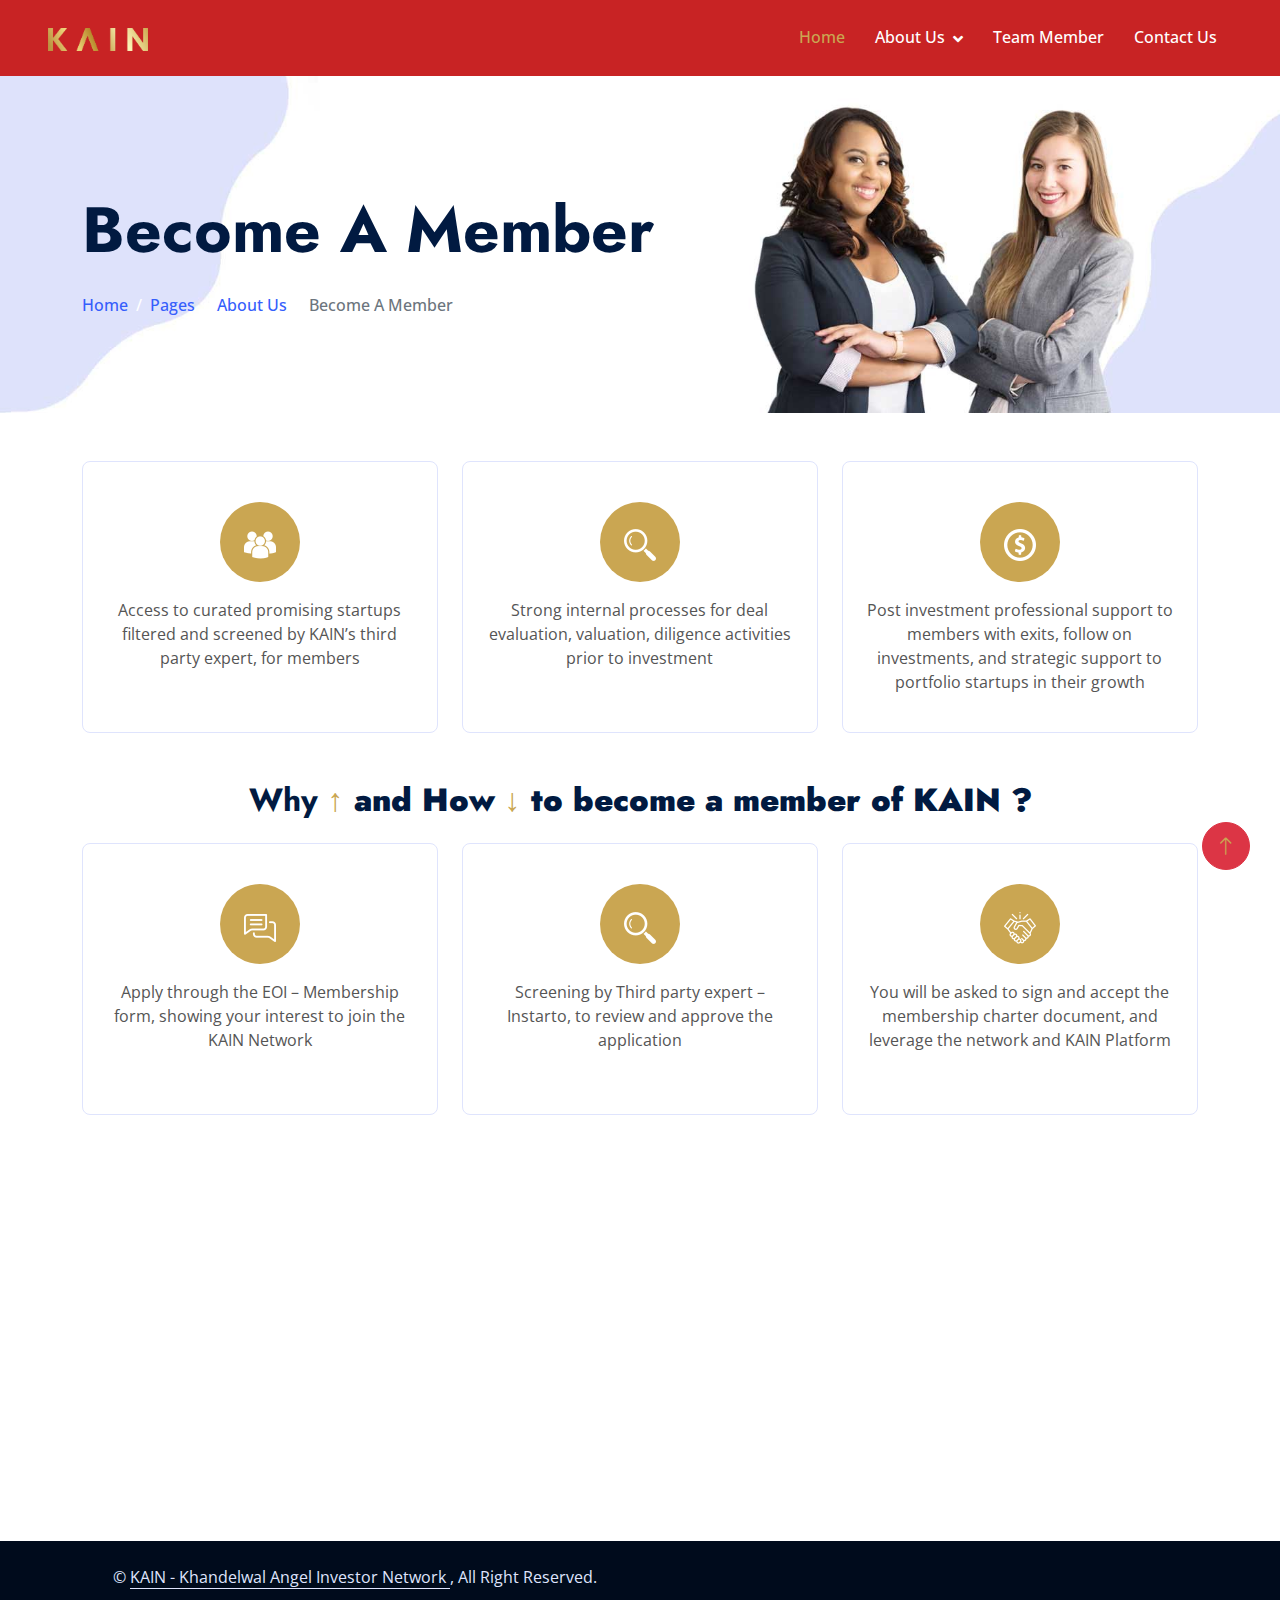
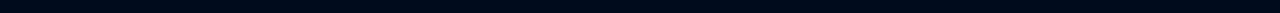
==== become_a_member.html @ 5f860b59 "update" ====
<!DOCTYPE html>
<html lang="en">
  <head>
    <meta charset="utf-8" />
    <title>KAIN - Financial Services Website Template</title>
    <meta content="width=device-width, initial-scale=1.0" name="viewport" />
    <meta content="" name="keywords" />
    <meta content="" name="description" />

    <!-- Favicon -->
    <link href="assets/img/KAIN Logo.png" rel="icon" />

    <!-- Google Web Fonts -->
    <link rel="preconnect" href="https://fonts.googleapis.com" />
    <link rel="preconnect" href="https://fonts.gstatic.com" crossorigin />
    <link
      href="https://fonts.googleapis.com/css2?family=Jost:wght@500;600;700&family=Open+Sans:wght@400;500&display=swap"
      rel="stylesheet"
    />

    <!-- Icon Font Stylesheet -->
    <link
      href="https://cdnjs.cloudflare.com/ajax/libs/font-awesome/5.10.0/css/all.min.css"
      rel="stylesheet"
    />
    <link
      href="https://cdn.jsdelivr.net/npm/bootstrap-icons@1.4.1/font/bootstrap-icons.css"
      rel="stylesheet"
    />

    <!-- Libraries Stylesheet -->
    <link href="lib/animate/animate.min.css" rel="stylesheet" />
    <link href="lib/owlcarousel/assets/owl.carousel.min.css" rel="stylesheet" />

    <!-- Customized Bootstrap Stylesheet -->
    <link href="css/bootstrap.min.css" rel="stylesheet" />

    <!-- Template Stylesheet -->
    <link href="css/style.css" rel="stylesheet" />
  </head>

  <body>
    <!-- Spinner Start -->
    <div
      id="spinner"
      class="show bg-white position-fixed translate-middle w-100 vh-100 top-50 start-50 d-flex align-items-center justify-content-center"
    >
      <div
        class="spinner-border text-primary"
        role="status"
        style="width: 3rem; height: 3rem"
      ></div>
    </div>
    <!-- Spinner End -->

    <!-- Navbar Start -->
  <div class="container-fluid fixed-top px-0 wow fadeIn" data-wow-delay="0.1s">


    <nav class="navbar navbar-expand-lg py-lg-0 px-lg-5 wow fadeIn" style="background-color: #c82324;"
      data-wow-delay="0.1s">
      <a href="index.html" class="navbar-brand ms-4 ms-lg-0">
        <!-- <h1 class="display-5 text-primary m-0">KAIN</h1> -->
        <img src="assets/img/KAIN Logo.png" alt="logo" width="100px" />
      </a>
      <button type="button" class="navbar-toggler me-4" data-bs-toggle="collapse" data-bs-target="#navbarCollapse">
        <span class="navbar-toggler-icon"></span>
      </button>
      <div class="collapse navbar-collapse" id="navbarCollapse">
        <div class="navbar-nav ms-auto p-4 p-lg-0">
          <a href="index.html" class="nav-item nav-link active">Home</a>
          <div class="dropdown">
          <a href="about.html" class="nav-item nav-link dropdown-toggle" id="dropdownMenuButton2" data-bs-toggle="dropdown" aria-expanded="false">About Us</a>
          <ul class="dropdown-menu dropdown-menu-white" aria-labelledby="dropdownMenuButton2">
            <li><a class="dropdown-item" href="kain_overview.html">Overview</a></li>
            <li><a class="dropdown-item" href="objectives.html">Objectives</a></li>
            <li><a class="dropdown-item" href="become_a_member.html">How to become a KAIN member?</a></li>
          </ul>
        </div>
          <a href="team.html" class="nav-item nav-link">Team Member</a>
          <a href="contact.html" class="nav-item nav-link">Contact Us</a>

        </div>
        <!-- <div class="d-none d-lg-flex ms-2">
            <a class="btn btn-light btn-sm-square rounded-circle ms-3" href="">
              <small class="fab fa-facebook-f text-primary"></small>
            </a>
            <a class="btn btn-light btn-sm-square rounded-circle ms-3" href="">
              <small class="fab fa-twitter text-primary"></small>
            </a>
            <a class="btn btn-light btn-sm-square rounded-circle ms-3" href="">
              <small class="fab fa-linkedin-in text-primary"></small>
            </a>
          </div> -->
      </div>
    </nav>
  </div>
  <!-- Navbar End -->

    <!-- Page Header Start -->
    <div
      class="container-fluid page-header mb-5 wow fadeIn"
      data-wow-delay="0.1s"
    >
      <div class="container">
        <h1 class="display-3 mb-4 animated slideInDown">Become A Member</h1>
        <nav aria-label="breadcrumb animated slideInDown">
          <ol class="breadcrumb mb-0">
            <li class="breadcrumb-item"><a href="index.html">Home</a></li>
            <li class="breadcrumb-item"><a href="#">Pages</a></li>
            <li class="breadcrumb-item"><a href="#">About Us</a></li>
            <li class="breadcrumb-item active" aria-current="page">Become A Member</li>
          </ol>
        </nav>
      </div>
    </div>
    <!-- Page Header End -->

    <div class="container mt-5" >
        <div class="row g-4 align-items-center">
          <div class="col-md-4 wow fadeIn" data-wow-delay="0.7s">
            <div class="feature-box border rounded p-4">
              <div class="center-img">
                <div class="text-center mt-3" style="width:80px; height: 80px; background-color:var( --primary); border-radius: 50%;">
                    <b class="" style="font-size: 25px; color: white; line-height: 80px;"><img src="./assets/img/multiple-users-silhouette.png" alt=""></b>
                   </div>
              </div>
              <p class="mb-3"  style="text-align: center;" >
                Access to curated promising startups filtered
                and screened by KAIN’s third party expert, for
                members
              </p>
            </div>
          </div>
          <div class="col-md-4 wow fadeIn" data-wow-delay="0.7s">
            <div class="feature-box border rounded p-4">
              <div class="center-img">
                <div class="text-center mt-3" style="width:80px; height: 80px; background-color:var( --primary); border-radius: 50%;">
                    <b class="" style="font-size: 25px; color: white; line-height: 80px;"><img src="./assets/img/search.png" alt=""></b>
                   </div>
              </div>
              <p class="mb-3" style="text-align: center;">
                Strong internal processes for deal evaluation,
                valuation, diligence activities prior to
                investment
              </p>
              <!-- <a class="fw-semi-bold" href=""
                  >Read More <i class="fa fa-arrow-right ms-1"></i
                ></a> -->
            </div>
          </div>
          <div class="col-md-4 wow fadeIn" data-wow-delay="0.7s">
            <div class="feature-box border rounded p-4">
              <div class="center-img">
                <div class="text-center mt-3" style="width:80px; height: 80px; background-color:var( --primary); border-radius: 50%;">
                    <b class="" style="font-size: 25px; color: white; line-height: 80px;"><img src="./assets/img/coin.png" alt=""></b>
                   </div>
              </div>
             
              <p class="mb-3" style="text-align: center;">
                Post investment professional support to
                  members with exits, follow on investments, and
                  strategic support to portfolio startups in their
                  growth
              </p>
              <!-- <a class="fw-semi-bold" href=""
                  >Read More <i class="fa fa-arrow-right ms-1"></i
                ></a> -->
            </div>
          </div>
        </div>
      </div>
    <!-- baniya ends -->
      <!-- why and how starts -->

      <h2 class="text-center pt-4 mt-4 mb-4" style="color: rgb(1,26,65);"> Why <b><span style="color: var( --primary);">&uarr;</span> and How <span style="color: var(--primary);">&darr; </span> to become a member of KAIN ?</b></h2>

      <div class="container mt-3" >
        <div class="row g-4 align-items-center">
          <div class="col-md-4 wow fadeIn" data-wow-delay="0.7s">
            <div class="feature-box border rounded p-4">
              <div class="center-img">
                <div class="text-center mt-3" style="width:80px; height: 80px; background-color:var( --primary); border-radius: 50%;">
                    <b class="" style="font-size: 25px; color: white; line-height: 80px;"><img src="./assets/img/chatting.png" alt=""></b>
                   </div>
              </div>
              <p class="mb-3"  style="text-align: center;" >
                Apply through the EOI – Membership form,
                showing your interest to join the KAIN Network
              </p>
            </div>
          </div>
          <div class="col-md-4 wow fadeIn" data-wow-delay="0.7s">
            <div class="feature-box border rounded p-4">
              <div class="center-img">
                <div class="text-center mt-3" style="width:80px; height: 80px; background-color:var( --primary); border-radius: 50%;">
                    <b class="" style="font-size: 25px; color: white; line-height: 80px;"><img src="./assets/img/search.png" alt=""></b>
                   </div>
              </div>
              <p class="mb-3" style="text-align: center;">
                Screening by Third party expert – Instarto, to
                review and approve the application
              </p>
              <!-- <a class="fw-semi-bold" href=""
                  >Read More <i class="fa fa-arrow-right ms-1"></i
                ></a> -->
            </div>
          </div>
          <div class="col-md-4 wow fadeIn" data-wow-delay="0.7s">
            <div class="feature-box border rounded p-4">
              <div class="center-img">
                <div class="text-center mt-3" style="width:80px; height: 80px; background-color:var( --primary); border-radius: 50%;">
                    <b class="" style="font-size: 25px; color: white; line-height: 80px;"><img src="./assets/img/handshake.png" alt=""></b>
                   </div>
              </div>
             
              <p class="mb-3" style="text-align: center;">
                You will be asked to sign and accept the
                  membership charter document, and leverage the
                  network and KAIN Platform
              </p>
              <!-- <a class="fw-semi-bold" href=""
                  >Read More <i class="fa fa-arrow-right ms-1"></i
                ></a> -->
            </div>
          </div>
        </div>
      </div>
      <!-- why and how ends -->
    <!-- Footer Start -->
    <div
    class="container-fluid bg-dark text-light footer mt-5 py-5 wow fadeIn"
    data-wow-delay="0.1s"
  >
    <div class="container py-5">
      <div class="row g-5">
        <!-- <div class="col-lg-3 col-md-6">
          <h4 class="text-white mb-4">Our Office</h4>
          <p class="mb-2">
            <i class="fa fa-map-marker-alt me-3"></i>123 Street, New York, USA
          </p>
          <p class="mb-2">
            <i class="fa fa-phone-alt me-3"></i>+012 345 67890
          </p>
          <p class="mb-2">
            <i class="fa fa-envelope me-3"></i>info@example.com
          </p>
          <div class="d-flex pt-2">
            <a
              class="btn btn-square btn-outline-light rounded-circle me-2"
              href=""
              ><i class="fab fa-twitter"></i
            ></a>
            <a
              class="btn btn-square btn-outline-light rounded-circle me-2"
              href=""
              ><i class="fab fa-facebook-f"></i
            ></a>
            <a
              class="btn btn-square btn-outline-light rounded-circle me-2"
              href=""
              ><i class="fab fa-youtube"></i
            ></a>
            <a
              class="btn btn-square btn-outline-light rounded-circle me-2"
              href=""
              ><i class="fab fa-linkedin-in"></i
            ></a>
          </div>
        </div> -->
        <div class="col-lg-6 col-md-6">
          <!-- <div class="col-md-4 mb-4 mb-md-0"> -->
              <a href="index.html"><img src="assets/img/KAIN Logo.png" alt="" class="img-fluid" width="100px"></a>
              <p class="mt-4">KAIN is an initiative by entrepreneurship wing of KDF (Khandelwal development forum), where we have created investor group of diamonds of the society; these diamonds have achieved significant milestones in their respective industries and possess deep expertise to create business at scale.</p>
            </div>
            <div class="col-lg-1"></div>
            <div class="col-lg-3 col-md-6">
             <h4 class="text-white mb-4">Pages</h4>
             <a class="btn btn-link" href="index.html">Home</a>
             <a class="btn btn-link" href="about.html">About Us</a>
             <a class="btn btn-link" href="team.html">Our Team</a>
             <a class="btn btn-link" href="contact.html">Contact Us</a>
           </div>
        </div>
     
      </div>
    </div>
    </div>
    <!-- Footer End -->

    <!-- Copyright Start -->
    <div class="container-fluid copyright py-4">
      <div class="container">
        <div class="row">
          <div class="col-md-6 text-center text-md-start mb-3 mb-md-0">
            &copy; <a class="border-bottom" href=""> KAIN - Khandelwal Angel Investor Network </a>, All
            Right Reserved.
          </div>
        </div>
      </div>
    </div>
    <!-- Copyright End -->

    <!-- Back to Top -->
    <a href="#" class="btn btn-lg btn-danger btn-lg-square rounded-circle back-to-top"><i class="bi bi-arrow-up"
      style="color: #caa652; font-weight: 900;"></i></a>

    <!-- JavaScript Libraries -->
    <script src="https://code.jquery.com/jquery-3.4.1.min.js"></script>
    <script src="https://cdn.jsdelivr.net/npm/bootstrap@5.0.0/dist/js/bootstrap.bundle.min.js"></script>
    <script src="lib/wow/wow.min.js"></script>
    <script src="lib/easing/easing.min.js"></script>
    <script src="lib/waypoints/waypoints.min.js"></script>
    <script src="lib/owlcarousel/owl.carousel.min.js"></script>
    <script src="lib/counterup/counterup.min.js"></script>

    <!-- Template Javascript -->
    <script src="js/main.js"></script>
  </body>
</html>
---- css/style.css ----
/********** Template CSS **********/
:root {
  --primary: #caa652;
  --secondary: #c82324;
  --tertiary: #fff;
  --light: #dfe4fd;
  --dark: #caa652;
}

.back-to-top {
  position: fixed;
  display: none;
  right: 30px;
  bottom: 30px;
  z-index: 99;
}

h1,
.h1,
h2,
.h2,
.fw-bold {
  font-weight: 700 !important;
}

h3,
.h3,
h4,
.h4,
.fw-medium {
  font-weight: 600 !important;
}

h5,
.h5,
h6,
.h6,
.fw-semi-bold {
  font-weight: 500 !important;
}

/*** Spinner ***/
#spinner {
  opacity: 0;
  visibility: hidden;
  transition: opacity 0.5s ease-out, visibility 0s linear 0.5s;
  z-index: 99999;
}

#spinner.show {
  transition: opacity 0.5s ease-out, visibility 0s linear 0s;
  visibility: visible;
  opacity: 1;
}

/*** Button ***/
.btn {
  transition: 0.5s;
  font-weight: 500;
}

.btn-primary,
.btn-outline-primary:hover {
  color: var(--light);
}

.btn-square {
  width: 38px;
  height: 38px;
}

.btn-sm-square {
  width: 32px;
  height: 32px;
}

.btn-lg-square {
  width: 48px;
  height: 48px;
}

.btn-square,
.btn-sm-square,
.btn-lg-square {
  padding: 0;
  display: flex;
  align-items: center;
  justify-content: center;
  font-weight: normal;
}

.cardss {
  height: 46vh;
}
/*** Navbar ***/
.fixed-top {
  transition: 0.5s;
}

.top-bar {
  height: 45px;
  border-bottom: 1px solid rgba(53, 94, 252, 0.07);
}

.navbar .dropdown-toggle::after {
  border: none;
  content: '\f107';
  font-family: 'Font Awesome 5 Free';
  font-weight: 900;
  vertical-align: middle;
  margin-left: 8px;
}

.navbar .navbar-nav .nav-link {
  padding: 25px 15px;
  color: var(--tertiary);
  font-weight: 500;
  outline: none;
}

.navbar .navbar-nav .nav-link:hover,
.navbar .navbar-nav .nav-link.active {
  color: var(--primary);
}

@media (max-width: 991.98px) {
  .navbar .navbar-nav {
    margin-top: 10px;
    border-top: 1px solid rgba(0, 0, 0, 0.07);
    background: #ffffff;
  }

  .navbar .navbar-nav .nav-link {
    padding: 10px 0;
  }
}

@media (min-width: 992px) {
  .navbar .nav-item .dropdown-menu {
    display: block;
    visibility: hidden;
    top: 100%;
    transform: rotateX(-75deg);
    transform-origin: 0% 0%;
    transition: 0.5s;
    opacity: 0;
  }

  .navbar .nav-item:hover .dropdown-menu {
    transform: rotateX(0deg);
    visibility: visible;
    transition: 0.5s;
    opacity: 1;
  }
}

/*** Header ***/
.carousel-caption {
  top: 0;
  left: 0;
  right: 0;
  bottom: 0;
  display: flex;
  align-items: center;
  justify-content: center;
  text-align: start;
  z-index: 1;
}

.carousel-control-prev,
.carousel-control-next {
  width: 3rem;
}

.carousel-control-prev-icon,
.carousel-control-next-icon {
  width: 3rem;
  height: 3rem;
  background-color: var(--primary);
  border: 10px solid var(--primary);
}

.carousel-control-prev-icon {
  border-radius: 0 3rem 3rem 0;
}

.carousel-control-next-icon {
  border-radius: 3rem 0 0 3rem;
}
.navbar-light {
  background-color: #f8f9fa;
  transition: background-color 0.3s;
}

/* Scrolled navbar style */
.navbar-scrolled {
  background-color: #333; /* Change this to your desired color */
}

@media (max-width: 768px) {
  #header-carousel .carousel-item {
    position: relative;
    min-height: 450px;
  }

  #header-carousel .carousel-item img {
    position: absolute;
    width: 100%;
    height: 100%;
    object-fit: cover;
  }
}

.page-header {
  padding-top: 12rem;
  padding-bottom: 6rem;
  background: url(../img/header.jpg) top left no-repeat;
  background-size: cover;
}

.page-header .breadcrumb-item,
.page-header .breadcrumb-item a {
  font-weight: 500;
}

.page-header .breadcrumb-item + .breadcrumb-item::before {
  color: var(--tertiary);
}

/*** Facts ***/
.facts {
  background: linear-gradient(#011a41, #011a41), url(../img/bg.png);
}

/*** Callback ***/
.callback {
  position: relative;
}

.callback::before {
  position: absolute;
  content: '';
  width: 100%;
  height: 50%;
  top: 0;
  left: 0;
  background: linear-gradient(#011a41, #011a41), url(../img/bg.png);
  z-index: -1;
}

/*** Feature ***/
.feature .feature-box,
.feature .feature-box * {
  transition: 0.5s;
}

.feature .feature-box:hover {
  background: #ab2121;
  border-color: var(--primary) !important;
}

.feature .feature-box:hover * {
  color: #ffffff !important;
}

/*** Service ***/
.service .nav .nav-link {
  transition: 0.5s;
}

.service .nav .nav-link.active {
  border-color: var(--primary) !important;
  background: var(--primary);
}

.service .nav .nav-link.active h5 {
  color: #ffffff !important;
}

.service .nav .nav-link.active h5 i {
  color: #ffffff !important;
}

/*** Project ***/
.project-item,
.project-item .project-img {
  position: relative;
}

.project-item .project-img a {
  position: absolute;
  width: 100%;
  height: 100%;
  top: 0;
  left: 0;
  background: rgba(255, 255, 255, 0.5);
  display: flex;
  align-items: center;
  justify-content: center;
  border-radius: 8px;
  opacity: 0;
  transition: 0.5s;
}

.project-item:hover .project-img a {
  opacity: 1;
}

.project-item .project-title {
  position: absolute;
  top: 3rem;
  right: 0;
  bottom: 0;
  left: 3rem;
  border: 1px solid var(--light);
  border-radius: 8px;
  display: flex;
  align-items: flex-end;
  padding: 18px;
  z-index: -1;
  transition: 0.5s;
}

.project-item:hover .project-title {
  background: var(--primary);
  border-color: var(--primary);
}

.project-item .project-title h4 {
  transition: 0.5s;
}

.project-item:hover .project-title h4 {
  color: #ffffff;
}

.project-carousel .owl-nav {
  margin-top: 25px;
  display: flex;
  justify-content: center;
}

.project-carousel .owl-nav .owl-prev,
.project-carousel .owl-nav .owl-next {
  margin: 0 12px;
  width: 45px;
  height: 45px;
  display: flex;
  align-items: center;
  justify-content: center;
  color: var(--primary);
  background: var(--light);
  border-radius: 45px;
  font-size: 22px;
  transition: 0.5s;
}

.project-carousel .owl-nav .owl-prev:hover,
.project-carousel .owl-nav .owl-next:hover {
  background: var(--primary);
  color: var(--light);
}

/*** Team ***/
.team-item {
  position: relative;
  padding: 4rem 0;
}

.team-item img {
  position: relative;
  z-index: 2;
}

.team-item .team-text {
  position: absolute;
  top: 0;
  right: 3rem;
  bottom: 0;
  left: 3rem;
  padding: 15px;
  border: 1px solid var(--light);
  border-radius: 8px;
  display: flex;
  flex-direction: column;
  align-items: center;
  justify-content: space-between;
  transition: 0.5s;
  z-index: 1;
}

.team-item:hover .team-text {
  background: var(--primary);
  border-color: var(--primary);
}

.team-item .team-text h4 {
  transition: 0.5s;
}

.team-item:hover .team-text h4 {
  color: #ffffff;
}

.team-item .team-social .btn {
  background: var(--light);
  color: var(--primary);
}

.team-item:hover .team-social .btn {
  background: #ffffff;
}

.team-item .team-social .btn:hover {
  background: var(--primary);
  color: var(--light);
}

/*** Testimonial ***/
.testimonial-item {
  position: relative;
  text-align: center;
  padding-top: 30px;
}

.testimonial-item .testimonial-text {
  position: relative;
  text-align: center;
}

.testimonial-item .testimonial-text .btn-square {
  position: absolute;
  width: 60px;
  height: 60px;
  top: -30px;
  left: 50%;
  transform: translateX(-50%);
}

.testimonial-item .testimonial-text::before {
  position: absolute;
  content: '';
  bottom: -60px;
  left: 50%;
  transform: translateX(-50%);
  border: 30px solid;
  border-color: var(--light) transparent transparent transparent;
}

.testimonial-item .testimonial-text::after {
  position: absolute;
  content: '';
  bottom: -59px;
  left: 50%;
  transform: translateX(-50%);
  border: 30px solid;
  border-color: #ffffff transparent transparent transparent;
}

.testimonial-carousel .owl-item img {
  margin: 0 auto;
  width: 100px;
  height: 100px;
}

.testimonial-carousel .owl-dots {
  margin-top: 25px;
  display: flex;
  align-items: flex-end;
  justify-content: center;
}

.testimonial-carousel .owl-dot {
  position: relative;
  display: inline-block;
  margin: 0 5px;
  width: 30px;
  height: 30px;
  border: 1px solid var(--light);
  border-radius: 30px;
  transition: 0.5s;
}

.testimonial-carousel .owl-dot::after {
  position: absolute;
  content: '';
  width: 16px;
  height: 16px;
  top: 6px;
  left: 6px;
  border-radius: 16px;
  background: var(--light);
  transition: 0.5s;
}

.testimonial-carousel .owl-dot.active {
  border-color: var(--primary);
}

.testimonial-carousel .owl-dot.active::after {
  background: var(--primary);
}

/*** Footer ***/
.footer .btn.btn-link {
  display: block;
  margin-bottom: 5px;
  padding: 0;
  text-align: left;
  color: var(--light);
  font-weight: normal;
  text-transform: capitalize;
  transition: 0.3s;
}

.footer .btn.btn-link::before {
  position: relative;
  content: '\f105';
  font-family: 'Font Awesome 5 Free';
  font-weight: 900;
  margin-right: 10px;
}

.footer .btn.btn-link:hover {
  color: #fff;
  letter-spacing: 1px;
  box-shadow: none;
}

.copyright {
  color: var(--light);
  background: #000b1c;
}

.copyright a {
  color: var(--light);
}

.copyright a:hover {
  color: var(--primary);
}

.center-img {
  display: flex;
  justify-content: center;
  align-items: center;
  margin-bottom: 1rem;
  /* Adjust this to control the height of the container */
}

.feature-box {
  height: 17rem;
}
.list-bullet li,
.list-checkmark li {
  position: relative;
}

.list-bullet li {
  padding: 0 0 1rem 2rem;
}

.list-bullet li:before,
.list-checkmark li:before {
  content: '';
  position: absolute;
  top: -3px;
  left: 0;
  width: 11px;
  height: 17px;
  border-color: #fc5c00;
  border-style: solid;
  border-width: 0 2px 2px 0;
  margin: 0.1rem 1.5rem 0.1rem 0.2rem;
  transform: rotate(46deg);
}

.list-arrow li,
.list-checkmark li {
  position: relative;
}

.list-arrow li {
  padding: 0 0 1rem 2rem;
}

.list-arrow li:before,
.list-checkmark li:before {
  content: '';
  position: absolute;
  top: 4px; /* Adjust this value to position the arrow vertically */
  left: 0;
  width: 0;
  height: 0;
  border-left: 8px solid transparent;
  border-right: 8px solid transparent;
  border-bottom: 8px solid #fc5c00; /* You can change the color here */
  margin: 0.1rem 1.5rem 0.1rem 0.2rem;
  transform: rotate(45deg); /* Adjust the rotation angle if needed */
}


/* team css */

.card {
  position: relative;
  display: -webkit-flex;
  display: flex;
  -webkit-flex-direction: column;
  flex-direction: column;
  min-width: 0;
  word-wrap: break-word;
  background-color: #fff;
  background-clip: border-box;
  border: 1px solid rgba(0, 0, 0, 0.125);
  border-radius: 0.25rem;
}

.member-profile {
  top: -50px;
  left: 0;
}
.text-center {
  text-align: center !important;
}
.w-100 {
  width: 100% !important;
}
.position-absolute {
  position: absolute !important;
}

.member-profile img {
  width: 100px;
  height: 105px;
}
.rounded-circle {
  border-radius: 50% !important;
}
.mx-auto {
  margin-right: auto !important;
  margin-left: auto !important;
}
.shadow-sm {
  box-shadow: 0 0.125rem 0.25rem rgb(0 0 0 / 8%) !important;
}

/* icon  */
.feature-1 .wrap-icon {
  margin: 0 auto;
  height: 100px;
  width: 100px;
  border-radius: 50%;
  position: relative;
  margin-bottom: 30px;
  /* box-shadow: 0 15px 30px 0 rgba(255, 0, 0, 0.2); */
  display: inline-flex;
  align-items: center;
  justify-content: center;
}

.feature-1 .wrap-icon.icon-1 {
  background: linear-gradient(-45deg, #e0e0b8, #dbb2b2);
}

.feature-1 .wrap-icon.icon-4 {
  background-image: linear-gradient(90deg, #3b26db 1%, #7b19cb);
}

.feature-1 .wrap-icon.icon-2 {
  background-image: linear-gradient(90deg, #0184ff 1%, #01abff);
}

.feature-1 .wrap-icon.icon-3 {
  background-image: linear-gradient(90deg, #e45b2d, #f07921 33%, #fc9715);
}

.feature-1 .wrap-icon i {
  font-size: 40px;
  line-height: 0;
  color: #fff;
}

.feature-1 h3 {
  font-size: 20px;
}

.feature-1 p {
  color: #b1b1b1;
}
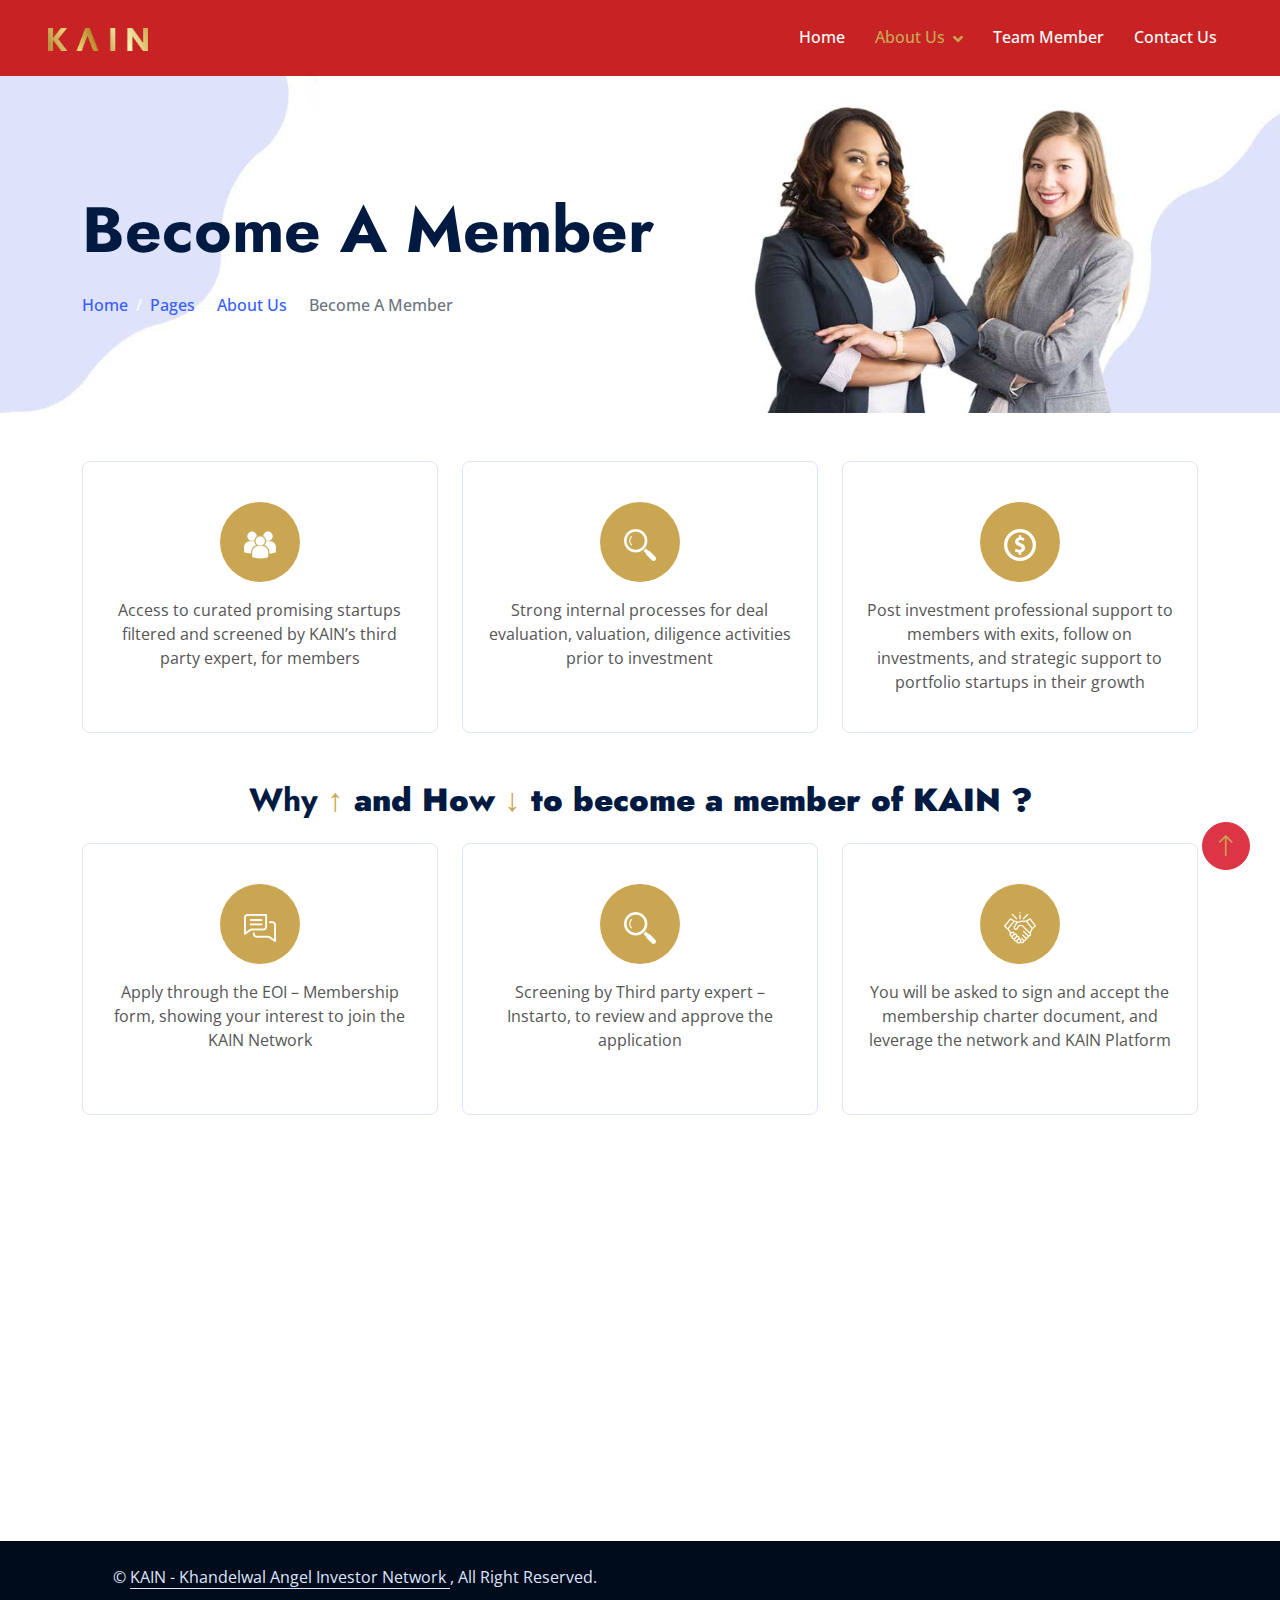
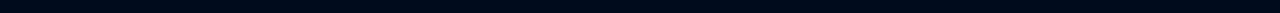
==== commit f7914670: "css update" ====
--- a/become_a_member.html
+++ b/become_a_member.html
@@ -53,7 +53,7 @@
     </div>
     <!-- Spinner End -->
 
-    <!-- Navbar Start -->
+     <!-- Navbar Start -->
   <div class="container-fluid fixed-top px-0 wow fadeIn" data-wow-delay="0.1s">
 
 
@@ -64,17 +64,17 @@
         <img src="assets/img/KAIN Logo.png" alt="logo" width="100px" />
       </a>
       <button type="button" class="navbar-toggler me-4" data-bs-toggle="collapse" data-bs-target="#navbarCollapse">
-        <span class="navbar-toggler-icon"></span>
+        <span class="navbar-toggler-icon"><b><i class="bi bi-list"></i></b></span>
       </button>
       <div class="collapse navbar-collapse" id="navbarCollapse">
         <div class="navbar-nav ms-auto p-4 p-lg-0">
-          <a href="index.html" class="nav-item nav-link active">Home</a>
+          <a href="index.html" class="nav-item nav-link ">Home</a>
           <div class="dropdown">
-          <a href="about.html" class="nav-item nav-link dropdown-toggle" id="dropdownMenuButton2" data-bs-toggle="dropdown" aria-expanded="false">About Us</a>
+          <a href="about.html" class="nav-item nav-link dropdown-toggle active" id="dropdownMenuButton2" data-bs-toggle="dropdown" aria-expanded="false">About Us</a>
           <ul class="dropdown-menu dropdown-menu-white" aria-labelledby="dropdownMenuButton2">
             <li><a class="dropdown-item" href="kain_overview.html">Overview</a></li>
             <li><a class="dropdown-item" href="objectives.html">Objectives</a></li>
-            <li><a class="dropdown-item" href="become_a_member.html">How to become a KAIN member?</a></li>
+            <li><a class="dropdown-item active" href="become_a_member.html">How to become a KAIN member?</a></li>
           </ul>
         </div>
           <a href="team.html" class="nav-item nav-link">Team Member</a>
@@ -96,6 +96,7 @@
     </nav>
   </div>
   <!-- Navbar End -->
+
 
     <!-- Page Header Start -->
     <div
--- a/css/style.css
+++ b/css/style.css
@@ -125,9 +125,10 @@
 
 @media (max-width: 991.98px) {
   .navbar .navbar-nav {
+    color:var(--primary);
     margin-top: 10px;
     border-top: 1px solid rgba(0, 0, 0, 0.07);
-    background: #ffffff;
+    background: #c82324;
   }
 
   .navbar .navbar-nav .nav-link {
@@ -147,6 +148,7 @@
   }
 
   .navbar .nav-item:hover .dropdown-menu {
+    
     transform: rotateX(0deg);
     visibility: visible;
     transition: 0.5s;
@@ -688,3 +690,16 @@
 .feature-1 p {
   color: #b1b1b1;
 }
+
+.navbar-toggler-icon{
+  border-color: #0184ff;
+  display: flex;
+  align-items: center;
+  justify-content: center;
+}
+
+.bi{
+  color: #caa652;
+  font-size: larger;
+  font-weight: bolder;
+}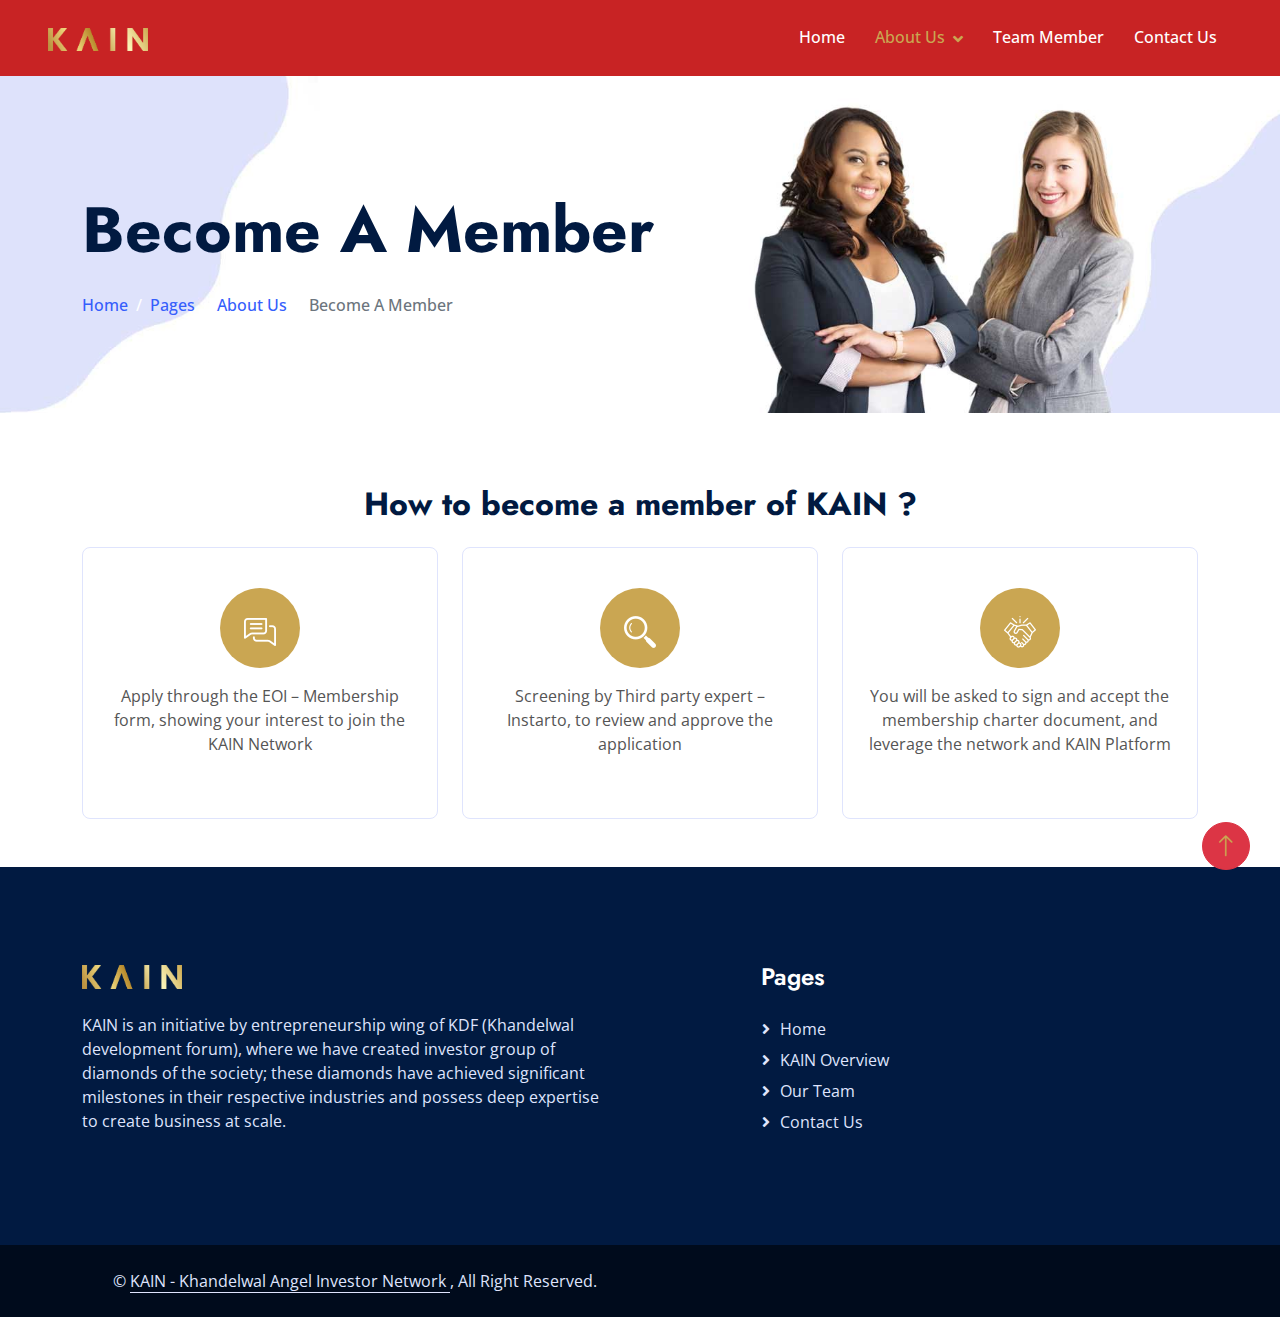
==== commit 4e61df0b: "update" ====
--- a/become_a_member.html
+++ b/become_a_member.html
@@ -74,7 +74,10 @@
           <ul class="dropdown-menu dropdown-menu-white" aria-labelledby="dropdownMenuButton2">
             <li><a class="dropdown-item" href="kain_overview.html">Overview</a></li>
             <li><a class="dropdown-item" href="objectives.html">Objectives</a></li>
+            <li><a class="dropdown-item" href="#">Governing-board-of-members</a></li>
             <li><a class="dropdown-item active" href="become_a_member.html">How to become a KAIN member?</a></li>
+            <li><a class="dropdown-item" href="#">News and Event</a></li>
+            <li><a class="dropdown-item" href="#">Startup Corner</a></li>
           </ul>
         </div>
           <a href="team.html" class="nav-item nav-link">Team Member</a>
@@ -100,7 +103,7 @@
 
     <!-- Page Header Start -->
     <div
-      class="container-fluid page-header mb-5 wow fadeIn"
+      class="container-fluid page-header mb-5 wow fadeIn bam-bg"
       data-wow-delay="0.1s"
     >
       <div class="container">
@@ -117,7 +120,7 @@
     </div>
     <!-- Page Header End -->
 
-    <div class="container mt-5" >
+    <!-- <div class="container mt-5" >
         <div class="row g-4 align-items-center">
           <div class="col-md-4 wow fadeIn" data-wow-delay="0.7s">
             <div class="feature-box border rounded p-4">
@@ -145,9 +148,7 @@
                 valuation, diligence activities prior to
                 investment
               </p>
-              <!-- <a class="fw-semi-bold" href=""
-                  >Read More <i class="fa fa-arrow-right ms-1"></i
-                ></a> -->
+              
             </div>
           </div>
           <div class="col-md-4 wow fadeIn" data-wow-delay="0.7s">
@@ -164,130 +165,92 @@
                   strategic support to portfolio startups in their
                   growth
               </p>
+            </div>
+          </div>
+        </div>
+      </div> -->
+    <!-- baniya ends -->
+      <!-- why and how starts -->
+
+      <h2 class="text-center pt-4 mt-4 mb-4" style="color: rgb(1,26,65);"> How to become a member of KAIN ?</b></h2>
+
+      <div class="container mt-3" >
+        <div class="row g-4 align-items-center">
+          <div class="col-md-4 wow fadeIn" data-wow-delay="0.7s">
+            <div class="feature-box border rounded p-4">
+              <div class="center-img">
+                <div class="text-center mt-3" style="width:80px; height: 80px; background-color:var( --primary); border-radius: 50%;">
+                    <b class="" style="font-size: 25px; color: white; line-height: 80px;"><img src="./assets/img/chatting.png" alt=""></b>
+                   </div>
+              </div>
+              <p class="mb-3"  style="text-align: center;" >
+                Apply through the EOI – Membership form,
+                showing your interest to join the KAIN Network
+              </p>
+            </div>
+          </div>
+          <div class="col-md-4 wow fadeIn" data-wow-delay="0.7s">
+            <div class="feature-box border rounded p-4">
+              <div class="center-img">
+                <div class="text-center mt-3" style="width:80px; height: 80px; background-color:var( --primary); border-radius: 50%;">
+                    <b class="" style="font-size: 25px; color: white; line-height: 80px;"><img src="./assets/img/search.png" alt=""></b>
+                   </div>
+              </div>
+              <p class="mb-3" style="text-align: center;">
+                Screening by Third party expert – Instarto, to
+                review and approve the application
+              </p>
               <!-- <a class="fw-semi-bold" href=""
                   >Read More <i class="fa fa-arrow-right ms-1"></i
                 ></a> -->
             </div>
           </div>
-        </div>
-      </div>
-    <!-- baniya ends -->
-      <!-- why and how starts -->
-
-      <h2 class="text-center pt-4 mt-4 mb-4" style="color: rgb(1,26,65);"> Why <b><span style="color: var( --primary);">&uarr;</span> and How <span style="color: var(--primary);">&darr; </span> to become a member of KAIN ?</b></h2>
-
-      <div class="container mt-3" >
-        <div class="row g-4 align-items-center">
-          <div class="col-md-4 wow fadeIn" data-wow-delay="0.7s">
-            <div class="feature-box border rounded p-4">
-              <div class="center-img">
-                <div class="text-center mt-3" style="width:80px; height: 80px; background-color:var( --primary); border-radius: 50%;">
-                    <b class="" style="font-size: 25px; color: white; line-height: 80px;"><img src="./assets/img/chatting.png" alt=""></b>
-                   </div>
-              </div>
-              <p class="mb-3"  style="text-align: center;" >
-                Apply through the EOI – Membership form,
-                showing your interest to join the KAIN Network
-              </p>
-            </div>
-          </div>
-          <div class="col-md-4 wow fadeIn" data-wow-delay="0.7s">
-            <div class="feature-box border rounded p-4">
-              <div class="center-img">
-                <div class="text-center mt-3" style="width:80px; height: 80px; background-color:var( --primary); border-radius: 50%;">
-                    <b class="" style="font-size: 25px; color: white; line-height: 80px;"><img src="./assets/img/search.png" alt=""></b>
-                   </div>
-              </div>
-              <p class="mb-3" style="text-align: center;">
-                Screening by Third party expert – Instarto, to
-                review and approve the application
+          <div class="col-md-4 wow fadeIn" data-wow-delay="0.7s">
+            <div class="feature-box border rounded p-4">
+              <div class="center-img">
+                <div class="text-center mt-3" style="width:80px; height: 80px; background-color:var( --primary); border-radius: 50%;">
+                    <b class="" style="font-size: 25px; color: white; line-height: 80px;"><img src="./assets/img/handshake.png" alt=""></b>
+                   </div>
+              </div>
+             
+              <p class="mb-3" style="text-align: center;">
+                You will be asked to sign and accept the
+                  membership charter document, and leverage the
+                  network and KAIN Platform
               </p>
               <!-- <a class="fw-semi-bold" href=""
                   >Read More <i class="fa fa-arrow-right ms-1"></i
                 ></a> -->
             </div>
           </div>
-          <div class="col-md-4 wow fadeIn" data-wow-delay="0.7s">
-            <div class="feature-box border rounded p-4">
-              <div class="center-img">
-                <div class="text-center mt-3" style="width:80px; height: 80px; background-color:var( --primary); border-radius: 50%;">
-                    <b class="" style="font-size: 25px; color: white; line-height: 80px;"><img src="./assets/img/handshake.png" alt=""></b>
-                   </div>
-              </div>
-             
-              <p class="mb-3" style="text-align: center;">
-                You will be asked to sign and accept the
-                  membership charter document, and leverage the
-                  network and KAIN Platform
-              </p>
-              <!-- <a class="fw-semi-bold" href=""
-                  >Read More <i class="fa fa-arrow-right ms-1"></i
-                ></a> -->
-            </div>
-          </div>
         </div>
       </div>
       <!-- why and how ends -->
     <!-- Footer Start -->
-    <div
-    class="container-fluid bg-dark text-light footer mt-5 py-5 wow fadeIn"
-    data-wow-delay="0.1s"
-  >
+  <div class="container-fluid bg-dark text-light footer mt-5 py-5 wow fadeIn" data-wow-delay="0.1s">
     <div class="container py-5">
       <div class="row g-5">
-        <!-- <div class="col-lg-3 col-md-6">
-          <h4 class="text-white mb-4">Our Office</h4>
-          <p class="mb-2">
-            <i class="fa fa-map-marker-alt me-3"></i>123 Street, New York, USA
-          </p>
-          <p class="mb-2">
-            <i class="fa fa-phone-alt me-3"></i>+012 345 67890
-          </p>
-          <p class="mb-2">
-            <i class="fa fa-envelope me-3"></i>info@example.com
-          </p>
-          <div class="d-flex pt-2">
-            <a
-              class="btn btn-square btn-outline-light rounded-circle me-2"
-              href=""
-              ><i class="fab fa-twitter"></i
-            ></a>
-            <a
-              class="btn btn-square btn-outline-light rounded-circle me-2"
-              href=""
-              ><i class="fab fa-facebook-f"></i
-            ></a>
-            <a
-              class="btn btn-square btn-outline-light rounded-circle me-2"
-              href=""
-              ><i class="fab fa-youtube"></i
-            ></a>
-            <a
-              class="btn btn-square btn-outline-light rounded-circle me-2"
-              href=""
-              ><i class="fab fa-linkedin-in"></i
-            ></a>
-          </div>
-        </div> -->
         <div class="col-lg-6 col-md-6">
           <!-- <div class="col-md-4 mb-4 mb-md-0"> -->
-              <a href="index.html"><img src="assets/img/KAIN Logo.png" alt="" class="img-fluid" width="100px"></a>
-              <p class="mt-4">KAIN is an initiative by entrepreneurship wing of KDF (Khandelwal development forum), where we have created investor group of diamonds of the society; these diamonds have achieved significant milestones in their respective industries and possess deep expertise to create business at scale.</p>
-            </div>
-            <div class="col-lg-1"></div>
-            <div class="col-lg-3 col-md-6">
-             <h4 class="text-white mb-4">Pages</h4>
-             <a class="btn btn-link" href="index.html">Home</a>
-             <a class="btn btn-link" href="about.html">About Us</a>
-             <a class="btn btn-link" href="team.html">Our Team</a>
-             <a class="btn btn-link" href="contact.html">Contact Us</a>
-           </div>
-        </div>
-     
-      </div>
-    </div>
-    </div>
-    <!-- Footer End -->
+          <a href="index.html"><img src="assets/img/KAIN Logo.png" alt="" class="img-fluid" width="100px"></a>
+          <p class="mt-4">KAIN is an initiative by entrepreneurship wing of KDF (Khandelwal development forum), where we
+            have created investor group of diamonds of the society; these diamonds have achieved significant milestones
+            in their respective industries and possess deep expertise to create business at scale.</p>
+        </div>
+        <div class="col-lg-1"></div>
+        <div class="col-lg-3 col-md-6">
+          <h4 class="text-white mb-4">Pages</h4>
+          <a class="btn btn-link" href="index.html">Home</a>
+          <a class="btn btn-link" href="kain_overview.html">KAIN Overview</a>
+          <a class="btn btn-link" href="team.html">Our Team</a>
+          <a class="btn btn-link" href="contact.html">Contact Us</a>
+        </div>
+      </div>
+
+    </div>
+  </div>
+  </div>
+  <!-- Footer End -->
 
     <!-- Copyright Start -->
     <div class="container-fluid copyright py-4">
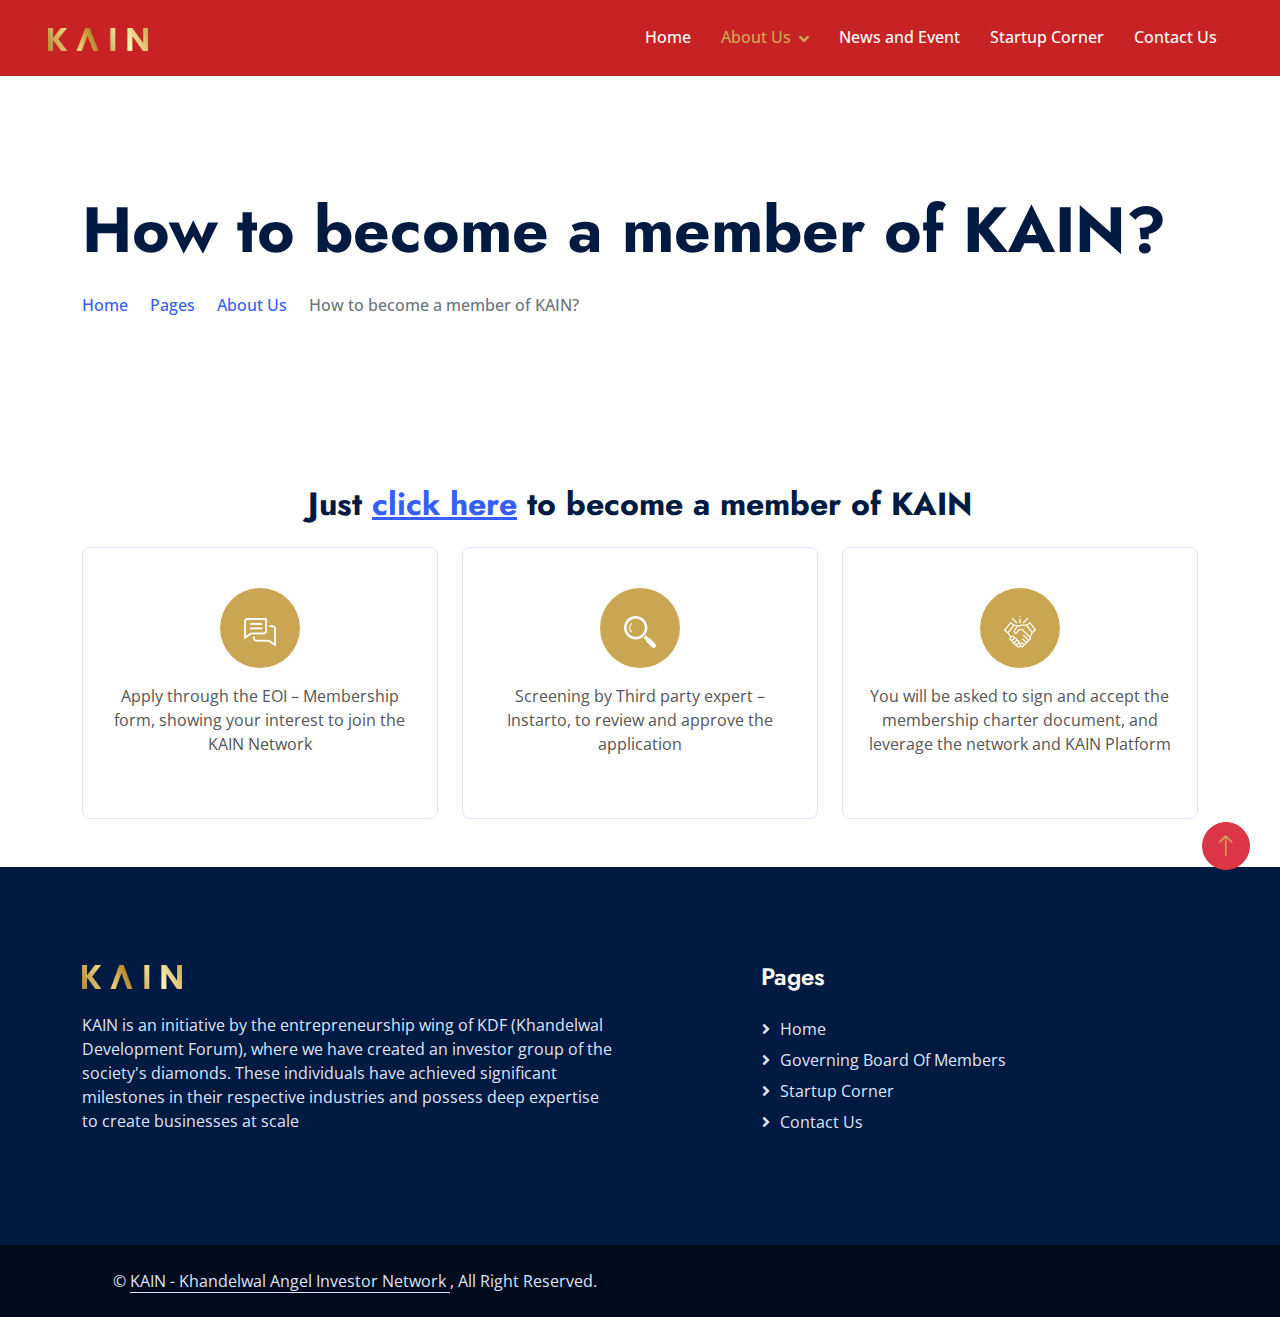
==== commit d59da309: "final update" ====
--- a/become_a_member.html
+++ b/become_a_member.html
@@ -53,8 +53,8 @@
     </div>
     <!-- Spinner End -->
 
-     <!-- Navbar Start -->
-  <div class="container-fluid fixed-top px-0 wow fadeIn" data-wow-delay="0.1s">
+   <!-- Navbar Start -->
+   <div class="container-fluid fixed-top px-0 wow fadeIn" data-wow-delay="0.1s">
 
 
     <nav class="navbar navbar-expand-lg py-lg-0 px-lg-5 wow fadeIn" style="background-color: #c82324;"
@@ -68,19 +68,19 @@
       </button>
       <div class="collapse navbar-collapse" id="navbarCollapse">
         <div class="navbar-nav ms-auto p-4 p-lg-0">
-          <a href="index.html" class="nav-item nav-link ">Home</a>
+          <a href="index.html" class="nav-item nav-link  ">Home</a>
           <div class="dropdown">
           <a href="about.html" class="nav-item nav-link dropdown-toggle active" id="dropdownMenuButton2" data-bs-toggle="dropdown" aria-expanded="false">About Us</a>
           <ul class="dropdown-menu dropdown-menu-white" aria-labelledby="dropdownMenuButton2">
-            <li><a class="dropdown-item" href="kain_overview.html">Overview</a></li>
-            <li><a class="dropdown-item" href="objectives.html">Objectives</a></li>
-            <li><a class="dropdown-item" href="#">Governing-board-of-members</a></li>
-            <li><a class="dropdown-item active" href="become_a_member.html">How to become a KAIN member?</a></li>
-            <li><a class="dropdown-item" href="#">News and Event</a></li>
-            <li><a class="dropdown-item" href="#">Startup Corner</a></li>
+            <li><a class="dropdown-item" href="about_kain.html"> About KAIN</a></li>
+            <li><a class="dropdown-item" href="kain_objectives.html"> Objectives of KAIN</a></li>
+            <li><a class="dropdown-item" href="Governing-members.html"> Governing Board of Members</a></li>
+            <li><a class="dropdown-item" href="members_of_kain.html">Members of KAIN</a></li>
+            <li><a class="dropdown-item active" href="become_a_member.html">How to become KAIN member?</a></li>
           </ul>
         </div>
-          <a href="team.html" class="nav-item nav-link">Team Member</a>
+        <a class="nav-item nav-link" href="news_and_events.html">News and Event</a>
+        <a class="nav-item nav-link" href="startup_corner.html">Startup Corner</a>
           <a href="contact.html" class="nav-item nav-link">Contact Us</a>
 
         </div>
@@ -107,72 +107,22 @@
       data-wow-delay="0.1s"
     >
       <div class="container">
-        <h1 class="display-3 mb-4 animated slideInDown">Become A Member</h1>
+        <h1 class="display-3 mb-4 animated slideInDown">How to become a member of KAIN?</h1>
         <nav aria-label="breadcrumb animated slideInDown">
           <ol class="breadcrumb mb-0">
             <li class="breadcrumb-item"><a href="index.html">Home</a></li>
             <li class="breadcrumb-item"><a href="#">Pages</a></li>
             <li class="breadcrumb-item"><a href="#">About Us</a></li>
-            <li class="breadcrumb-item active" aria-current="page">Become A Member</li>
+            <li class="breadcrumb-item active" aria-current="page">How to become a member of KAIN?</li>
           </ol>
         </nav>
       </div>
     </div>
     <!-- Page Header End -->
 
-    <!-- <div class="container mt-5" >
-        <div class="row g-4 align-items-center">
-          <div class="col-md-4 wow fadeIn" data-wow-delay="0.7s">
-            <div class="feature-box border rounded p-4">
-              <div class="center-img">
-                <div class="text-center mt-3" style="width:80px; height: 80px; background-color:var( --primary); border-radius: 50%;">
-                    <b class="" style="font-size: 25px; color: white; line-height: 80px;"><img src="./assets/img/multiple-users-silhouette.png" alt=""></b>
-                   </div>
-              </div>
-              <p class="mb-3"  style="text-align: center;" >
-                Access to curated promising startups filtered
-                and screened by KAIN’s third party expert, for
-                members
-              </p>
-            </div>
-          </div>
-          <div class="col-md-4 wow fadeIn" data-wow-delay="0.7s">
-            <div class="feature-box border rounded p-4">
-              <div class="center-img">
-                <div class="text-center mt-3" style="width:80px; height: 80px; background-color:var( --primary); border-radius: 50%;">
-                    <b class="" style="font-size: 25px; color: white; line-height: 80px;"><img src="./assets/img/search.png" alt=""></b>
-                   </div>
-              </div>
-              <p class="mb-3" style="text-align: center;">
-                Strong internal processes for deal evaluation,
-                valuation, diligence activities prior to
-                investment
-              </p>
-              
-            </div>
-          </div>
-          <div class="col-md-4 wow fadeIn" data-wow-delay="0.7s">
-            <div class="feature-box border rounded p-4">
-              <div class="center-img">
-                <div class="text-center mt-3" style="width:80px; height: 80px; background-color:var( --primary); border-radius: 50%;">
-                    <b class="" style="font-size: 25px; color: white; line-height: 80px;"><img src="./assets/img/coin.png" alt=""></b>
-                   </div>
-              </div>
-             
-              <p class="mb-3" style="text-align: center;">
-                Post investment professional support to
-                  members with exits, follow on investments, and
-                  strategic support to portfolio startups in their
-                  growth
-              </p>
-            </div>
-          </div>
-        </div>
-      </div> -->
-    <!-- baniya ends -->
       <!-- why and how starts -->
 
-      <h2 class="text-center pt-4 mt-4 mb-4" style="color: rgb(1,26,65);"> How to become a member of KAIN ?</b></h2>
+      <h2 class="text-center pt-4 mt-4 mb-4" style="color: rgb(1,26,65);"> Just <a href="https://docs.google.com/forms/d/1WD7-chwH0mTnlUX829XbPqgm5oiztivVPEhaOaWsb2U/viewform?edit_requested=true" target="_blank" style="text-decoration: underline;">click here</a> to become a member of KAIN</b></h2>
 
       <div class="container mt-3" >
         <div class="row g-4 align-items-center">
@@ -233,16 +183,14 @@
         <div class="col-lg-6 col-md-6">
           <!-- <div class="col-md-4 mb-4 mb-md-0"> -->
           <a href="index.html"><img src="assets/img/KAIN Logo.png" alt="" class="img-fluid" width="100px"></a>
-          <p class="mt-4">KAIN is an initiative by entrepreneurship wing of KDF (Khandelwal development forum), where we
-            have created investor group of diamonds of the society; these diamonds have achieved significant milestones
-            in their respective industries and possess deep expertise to create business at scale.</p>
+          <p class="mt-4">KAIN is an initiative by the entrepreneurship wing of KDF (Khandelwal Development Forum), where we have created an investor group of the society's diamonds. These individuals have achieved significant milestones in their respective industries and possess deep expertise to create businesses at scale</p>
         </div>
         <div class="col-lg-1"></div>
-        <div class="col-lg-3 col-md-6">
+        <div class="col-lg-4 col-md-6">
           <h4 class="text-white mb-4">Pages</h4>
           <a class="btn btn-link" href="index.html">Home</a>
-          <a class="btn btn-link" href="kain_overview.html">KAIN Overview</a>
-          <a class="btn btn-link" href="team.html">Our Team</a>
+          <a class="btn btn-link" href="Governing-members.html">Governing Board of Members</a>
+          <a class="btn btn-link" href="startup_corner.html">Startup Corner</a>
           <a class="btn btn-link" href="contact.html">Contact Us</a>
         </div>
       </div>
--- a/css/style.css
+++ b/css/style.css
@@ -216,8 +216,6 @@
 .page-header {
   padding-top: 12rem;
   padding-bottom: 6rem;
-  background: url(../img/header.jpg) top left no-repeat;
-  background-size: cover;
 }
 
 .page-header .breadcrumb-item,
@@ -601,6 +599,81 @@
   transform: rotate(45deg); /* Adjust the rotation angle if needed */
 }
 
+.image-gallery {
+  display: flex;
+  flex-wrap: wrap;
+  list-style: none;
+  padding: 0;
+}
+
+.image-gallery ul {
+  display: flex;
+  list-style: none;
+  flex-wrap: wrap;
+}
+
+.image-gallery li {
+  position: relative;
+  margin: 10px;
+  cursor: pointer;
+}
+
+.image-gallery li img {
+  width: 200px;
+  height: 150px;
+  object-fit: cover;
+}
+
+.overlay {
+  display: none;
+  position: fixed;
+  top: 0;
+  left: 0;
+  width: 100%;
+  height: 100%;
+  background: rgba(0, 0, 0, 0.7);
+  z-index: 1;
+  overflow: auto;
+}
+
+.close-btn {
+  position: absolute;
+  top: 20px;
+  right: 20px;
+  font-size: 30px;
+  color: white;
+  cursor: pointer;
+}
+
+.slider {
+  display: flex;
+  justify-content: center;
+  align-items: center;
+}
+
+.slider-button{
+  background: white;
+  color: black;
+  padding: 10px;
+  border-radius: 50%;
+  padding-left: 20px;
+  padding-right: 20px;
+}
+
+.prev-btn,
+.next-btn {
+    font-size: 24px; /* Adjust the icon size */
+    background: none;
+    border: none;
+    color: #333; /* Adjust the button color */
+    cursor: pointer;
+    background: white;
+    color: black;
+    padding: 10px;
+    border-radius: 50%;
+    padding-left: 20px;
+    padding-right: 20px;
+}
 
 /* team css */
 
@@ -702,4 +775,49 @@
   color: #caa652;
   font-size: larger;
   font-weight: bolder;
+}
+
+
+.contact-us-bg{
+  background: url(../img/9.svg) top left no-repeat;
+  background-size: cover;
+}
+.bam-bg{
+  background: url(../img/2.svg) top left no-repeat;
+  background-size: cover;
+}
+.overview-bg{
+  background: url(../img/5.svg) top left no-repeat;
+  background-size: cover;
+}
+.team-bg{
+  background: url(../img/11.svg) top left no-repeat;
+  background-size: cover;
+}
+.objective-bg{
+  background: url(../img/4.svg) top left no-repeat;
+  background-size: cover;
+}
+
+@media (max-width: 468px) {
+  .card-text{
+    height: auto !important;
+  }
+  .small-card-text{
+    height: auto !important;
+  }
+  .small-card-text-ul {
+    height: auto !important;
+  }
+}
+
+.image-h-w{
+  width: 300px;
+  height: 330px;
+}
+
+.gallery-item img{
+  margin-top: 25px;
+  margin-bottom: 25px;
+  border: 1px solid black;
 }